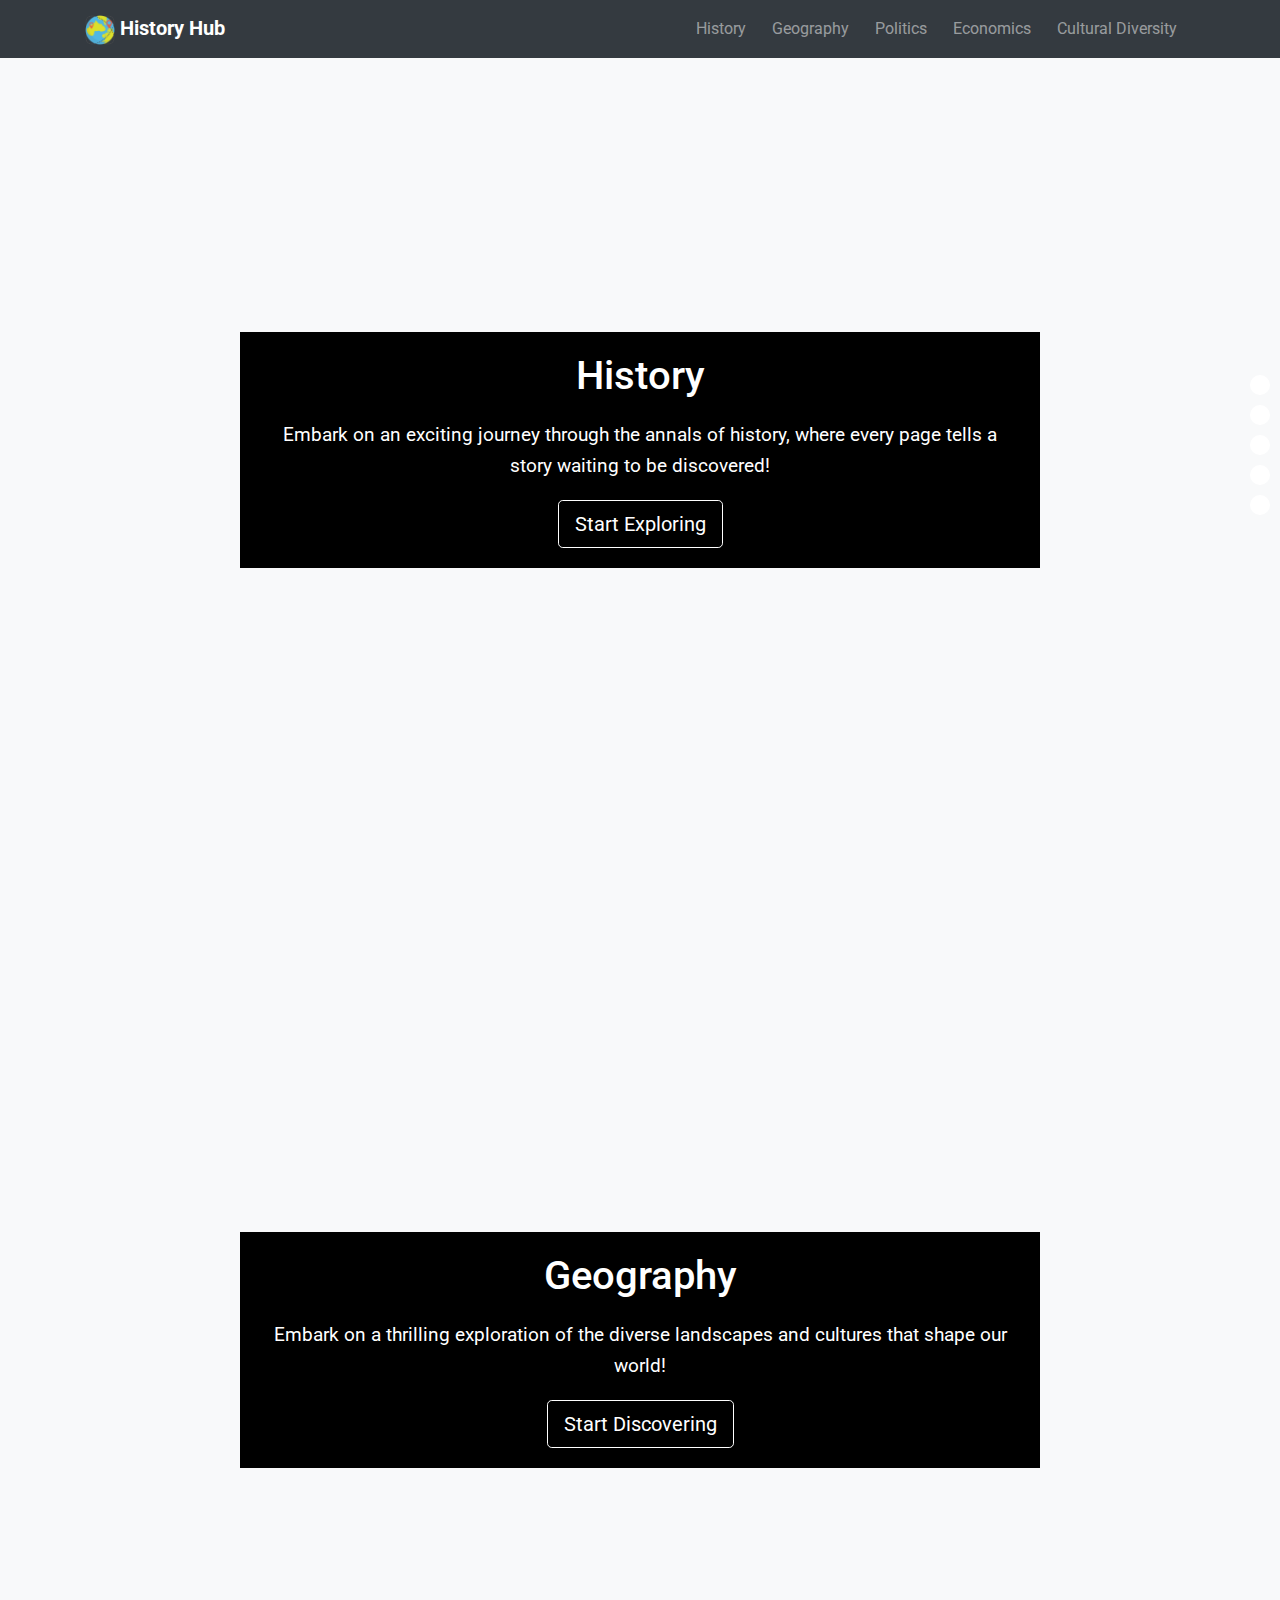
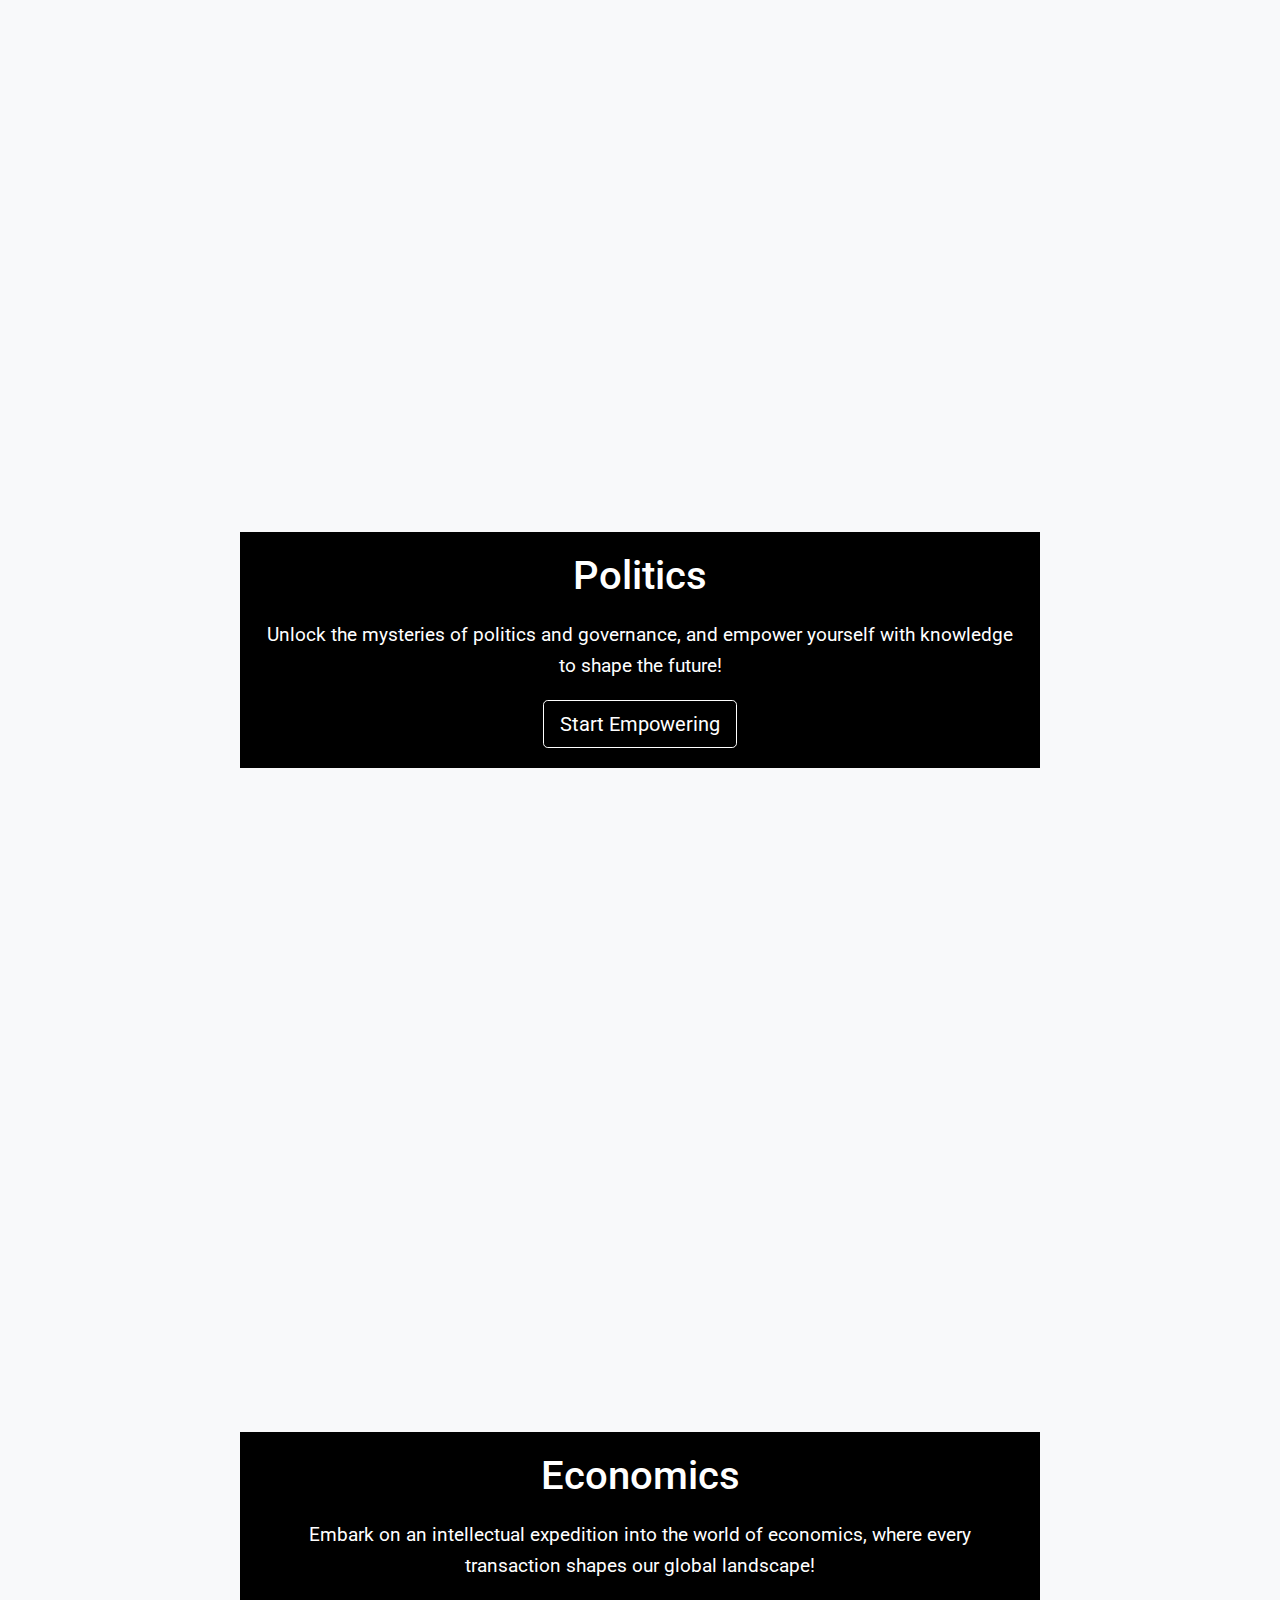
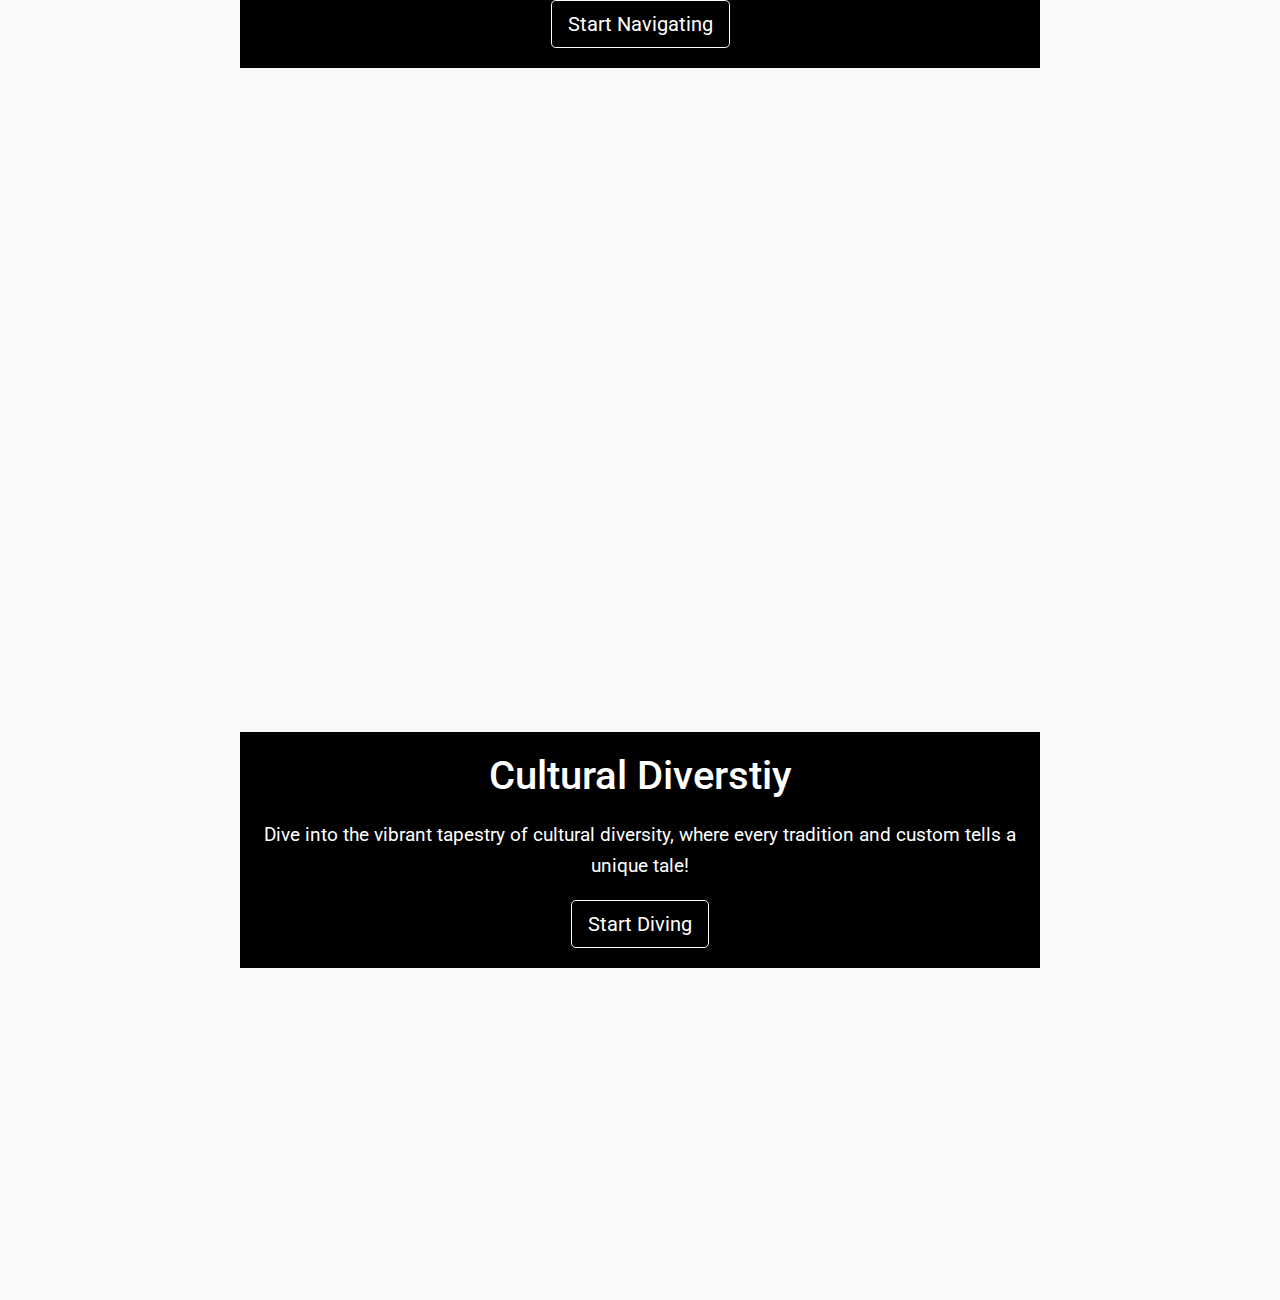
==== index.html @ ffae76f4 "Initial" ====
<!DOCTYPE html>
<html lang="en">
<head>
    <meta charset="UTF-8">
    <meta name="viewport" content="width=device-width, initial-scale=1.0">
	<link rel="icon" type="image/png" href="navigation.png"> <!-- Add logo to browser tab -->
    <title>History Hub</title>
    <link rel="stylesheet" href="https://stackpath.bootstrapcdn.com/bootstrap/4.5.2/css/bootstrap.min.css">
	<link href="https://fonts.googleapis.com/css2?family=Roboto:wght@400;500;700&display=swap" rel="stylesheet">
    <link rel="stylesheet" href="style.css">
</head>
<body>

<nav class="navbar navbar-expand-lg navbar-dark bg-dark">
    <div class="container">
        <a class="navbar-brand" href="#"><img src="navigation.png" alt="Logo" height="30"> History Hub</a>
        <button class="navbar-toggler" type="button" data-toggle="collapse" data-target="#navbarNav" aria-controls="navbarNav" aria-expanded="false" aria-label="Toggle navigation">
            <span class="navbar-toggler-icon"></span>
        </button>
        <div class="collapse navbar-collapse" id="navbarNav">
            <ul class="navbar-nav ml-auto">
                <li class="nav-item">
                    <a class="nav-link" href="#section1">History</a>
                </li>
                <li class="nav-item">
                    <a class="nav-link" href="#section2">Geography</a>
                </li>
                <li class="nav-item">
                    <a class="nav-link" href="#section3">Politics</a>
                </li>
                <li class="nav-item">
                    <a class="nav-link" href="#section4">Economics</a>
                </li>
                <li class="nav-item">
                    <a class="nav-link" href="#section5">Cultural Diversity</a>
                </li>
            </ul>
        </div>
    </div>
</nav>

<div id="progress-container">
    <div class="progress-circle" data-section="#section1"></div>
    <div class="progress-circle" data-section="#section2"></div>
    <div class="progress-circle" data-section="#section3"></div>
    <div class="progress-circle" data-section="#section4"></div>
    <div class="progress-circle" data-section="#section5"></div>
</div>

<!-- Sections -->
<div id="section1" class="section" style="background-image: url('https://images.unsplash.com/photo-1447069387593-a5de0862481e?q=80&w=2669&auto=format&fit=crop&ixlib=rb-4.0.3&ixid=M3wxMjA3fDB8MHxwaG90by1wYWdlfHx8fGVufDB8fHx8fA%3D%3D');">
    <div class="section-content">
        <h1>History</h1>
        <p>Embark on an exciting journey through the annals of history, where every page tells a story waiting to be discovered!</p>
        <button class="btn btn-outline-secondary btn-lg learn-button">Start Exploring</button>
    </div>
</div>

<div id="section2" class="section" style="background-image: url('https://images.unsplash.com/photo-1503503330041-4cd943d2b61f?q=80&w=1531&auto=format&fit=crop&ixlib=rb-4.0.3&ixid=M3wxMjA3fDB8MHxwaG90by1wYWdlfHx8fGVufDB8fHx8fA%3D%3D');">
    <div class="section-content">
        <h1>Geography</h1>
        <p>Embark on a thrilling exploration of the diverse landscapes and cultures that shape our world!</p>
        <button class="btn btn-outline-secondary btn-lg learn-button">Start Discovering</button>
    </div>
</div>

<div id="section3" class="section" style="background-image: url('https://images.unsplash.com/photo-1529107386315-e1a2ed48a620?q=80&w=1470&auto=format&fit=crop&ixlib=rb-4.0.3&ixid=M3wxMjA3fDB8MHxwaG90by1wYWdlfHx8fGVufDB8fHx8fA%3D%3D');">
    <div class="section-content">
        <h1>Politics</h1>
        <p>Unlock the mysteries of politics and governance, and empower yourself with knowledge to shape the future!</p>
        <button class="btn btn-outline-secondary btn-lg learn-button">Start Empowering</button>
    </div>
</div>

<div id="section4" class="section" style="background-image: url('https://images.unsplash.com/photo-1535320903710-d993d3d77d29?q=80&w=1470&auto=format&fit=crop&ixlib=rb-4.0.3&ixid=M3wxMjA3fDB8MHxwaG90by1wYWdlfHx8fGVufDB8fHx8fA%3D%3D');">
    <div class="section-content">
        <h1>Economics</h1>
        <p>Embark on an intellectual expedition into the world of economics, where every transaction shapes our global landscape!</p>
        <button class="btn btn-outline-secondary btn-lg learn-button">Start Navigating</button>
    </div>
</div>

<div id="section5" class="section" style="background-image: url('https://images.unsplash.com/photo-1543906965-f9520aa2ed8a?q=80&w=1470&auto=format&fit=crop&ixlib=rb-4.0.3&ixid=M3wxMjA3fDB8MHxwaG90by1wYWdlfHx8fGVufDB8fHx8fA%3D%3D');">
    <div class="section-content">
        <h1>Cultural Diverstiy</h1>
        <p>Dive into the vibrant tapestry of cultural diversity, where every tradition and custom tells a unique tale!</p>
        <button class="btn btn-outline-secondary btn-lg learn-button">Start Diving</button>
    </div>
</div>


<script src="https://code.jquery.com/jquery-3.5.1.slim.min.js"></script>
<script src="https://cdn.jsdelivr.net/npm/@popperjs/core@2.5.4/dist/umd/popper.min.js"></script>
<script src="https://stackpath.bootstrapcdn.com/bootstrap/4.5.2/js/bootstrap.min.js"></script>
<script src="script.js"></script>
</body>
</html>
---- style.css ----
/* Custom CSS for styling the menu bar with progress circles */

/* Navbar styles */
.navbar {
    background-color: #343a40; /* Dark background color */
    position: fixed; /* Fix the navbar at the top */
    width: 100%; /* Make the navbar full-width */
    z-index: 1000; /* Ensure the navbar is above other elements */
    font-family: 'Roboto', sans-serif; /* Use Roboto font */
}

.navbar-brand {
    font-weight: bold; /* Bold font weight */
    color: #fff; /* White text color */
}

.navbar-nav .nav-item {
    margin-right: 10px; /* Adjust spacing between menu items */
}

.navbar-nav .nav-link {
    color: #fff; /* White text color */
    transition: background-color 0.3s ease; /* Smooth background color transition */
    border-radius: 0; /* Remove border-radius */
    font-family: 'Roboto', sans-serif; /* Use Roboto font */
}

/* Progress circles */
#progress-container {
    position: fixed;
    top: 50%;
    right: 10px;
    transform: translateY(-50%);
    display: flex;
    flex-direction: column;
    z-index: 9999; /* Ensure progress circles are above other elements */
}

.progress-circle {
    width: 20px;
    height: 20px;
    background-color: #fff;
	border-color: black;
    border-radius: 50%;
    margin-bottom: 10px;
    cursor: pointer; /* Change cursor to pointer on hover */
    transition: background-color 0.3s ease; /* Smooth background color transition */
}

.progress-circle.active {
    background-color: #ffd700; /* Yellow color for active progress circle */
}

/* Sections */
.section {
    height: 100vh;
    display: flex;
    justify-content: center;
    align-items: center;
    font-size: 2rem;
    background-color: #f8f9fa;
   
}

/* Custom CSS for all sections */
.section {
    background-size: cover; /* Cover the entire section */
    background-position: center; /* Center the background image */
    height: 100vh; /* Set the height of the section */
    display: flex;
    justify-content: center;
    align-items: center;
    color: #fff; /* Text color */
    text-align: center;

}

.section-content {
    max-width: 800px; /* Max width for content */
    padding: 20px; /* Padding for content */
    background-color: rgba(0, 0, 0, 1); /* Semi-transparent background for content */
}

.section-content h1 {
    font-size: 2.5rem; /* Font size for heading */
    margin-bottom: 20px; /* Bottom margin for heading */
}

.section-content p {
    font-size: 1.2rem; /* Font size for paragraph */
    line-height: 1.6; /* Line height for paragraph */
}

/* Custom CSS for styling buttons */
.btn-outline-secondary.learn-button {
    color: #fff; /* White text color */
    border-color: #fff; /* White border color */
}

.btn-outline-secondary.learn-button:hover {
    background-color: #fff; /* White background color on hover */
    color: #343a40; /* Dark text color on hover */
}
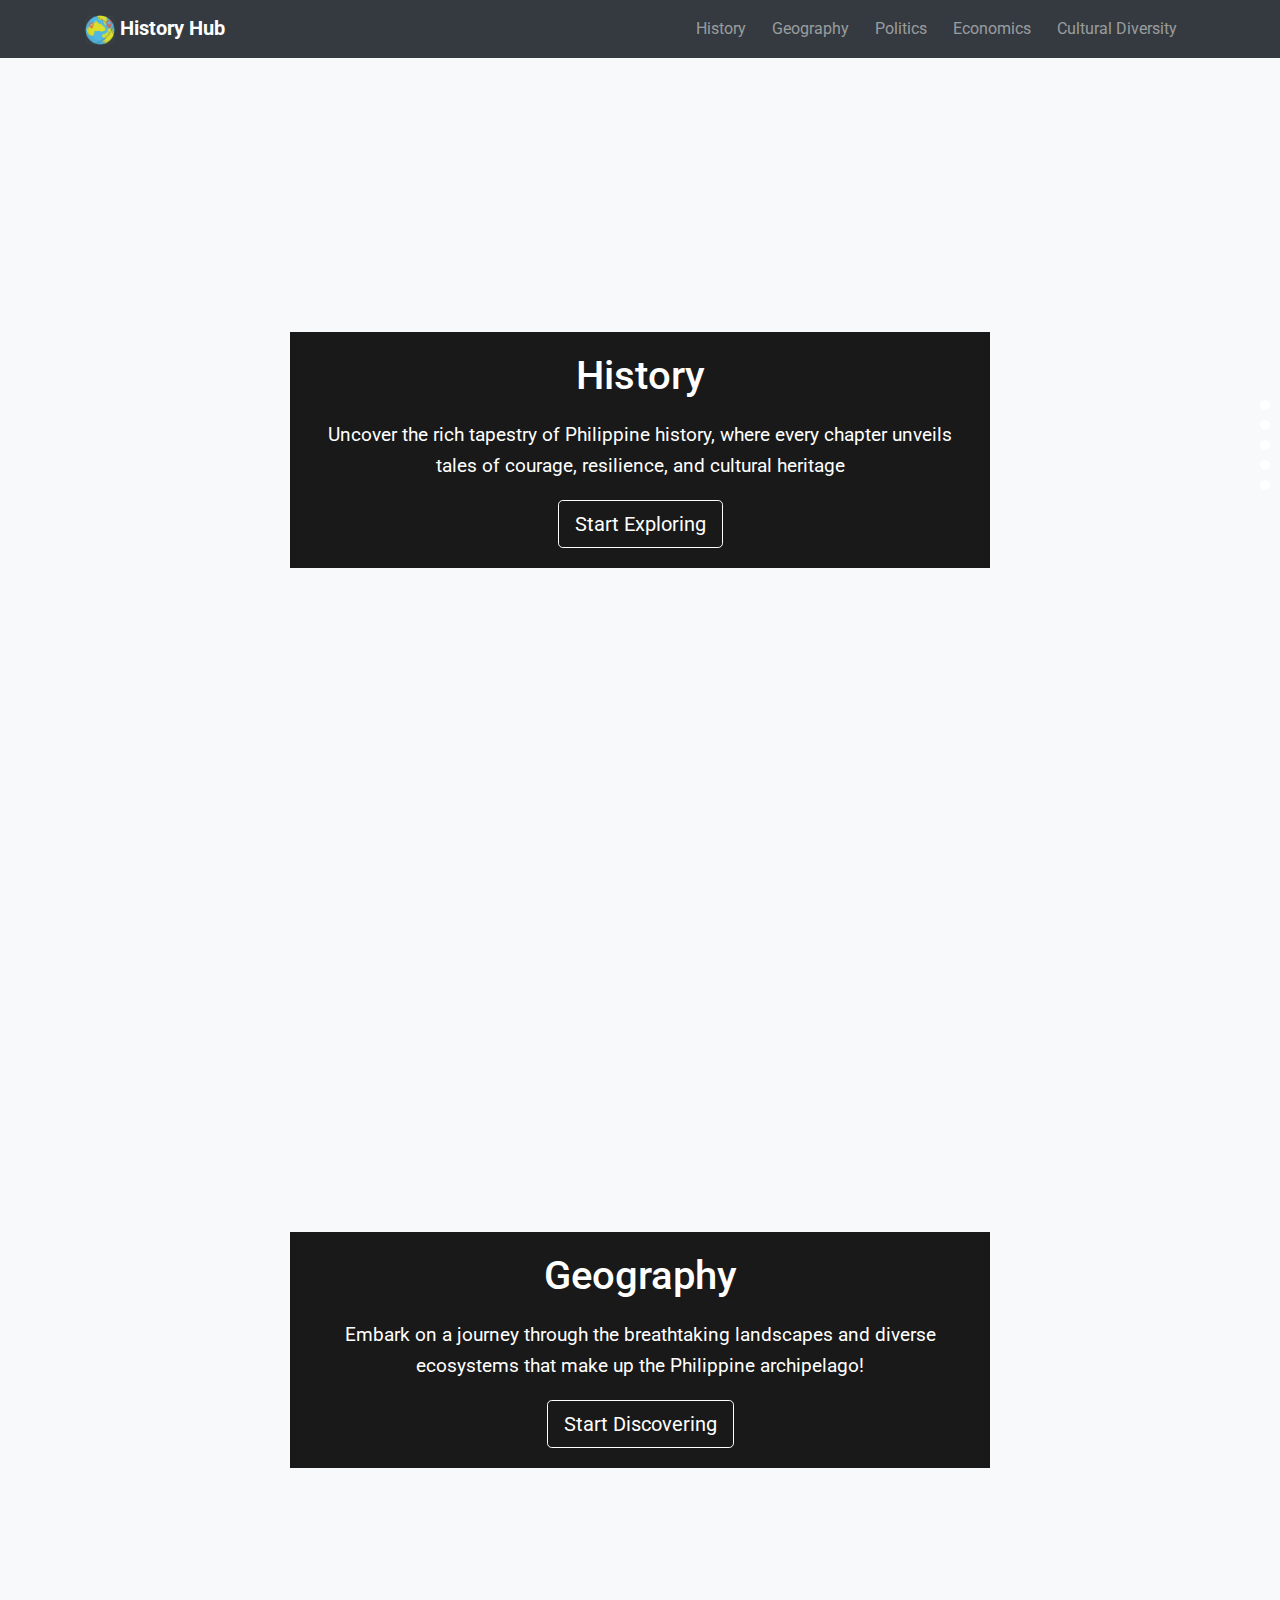
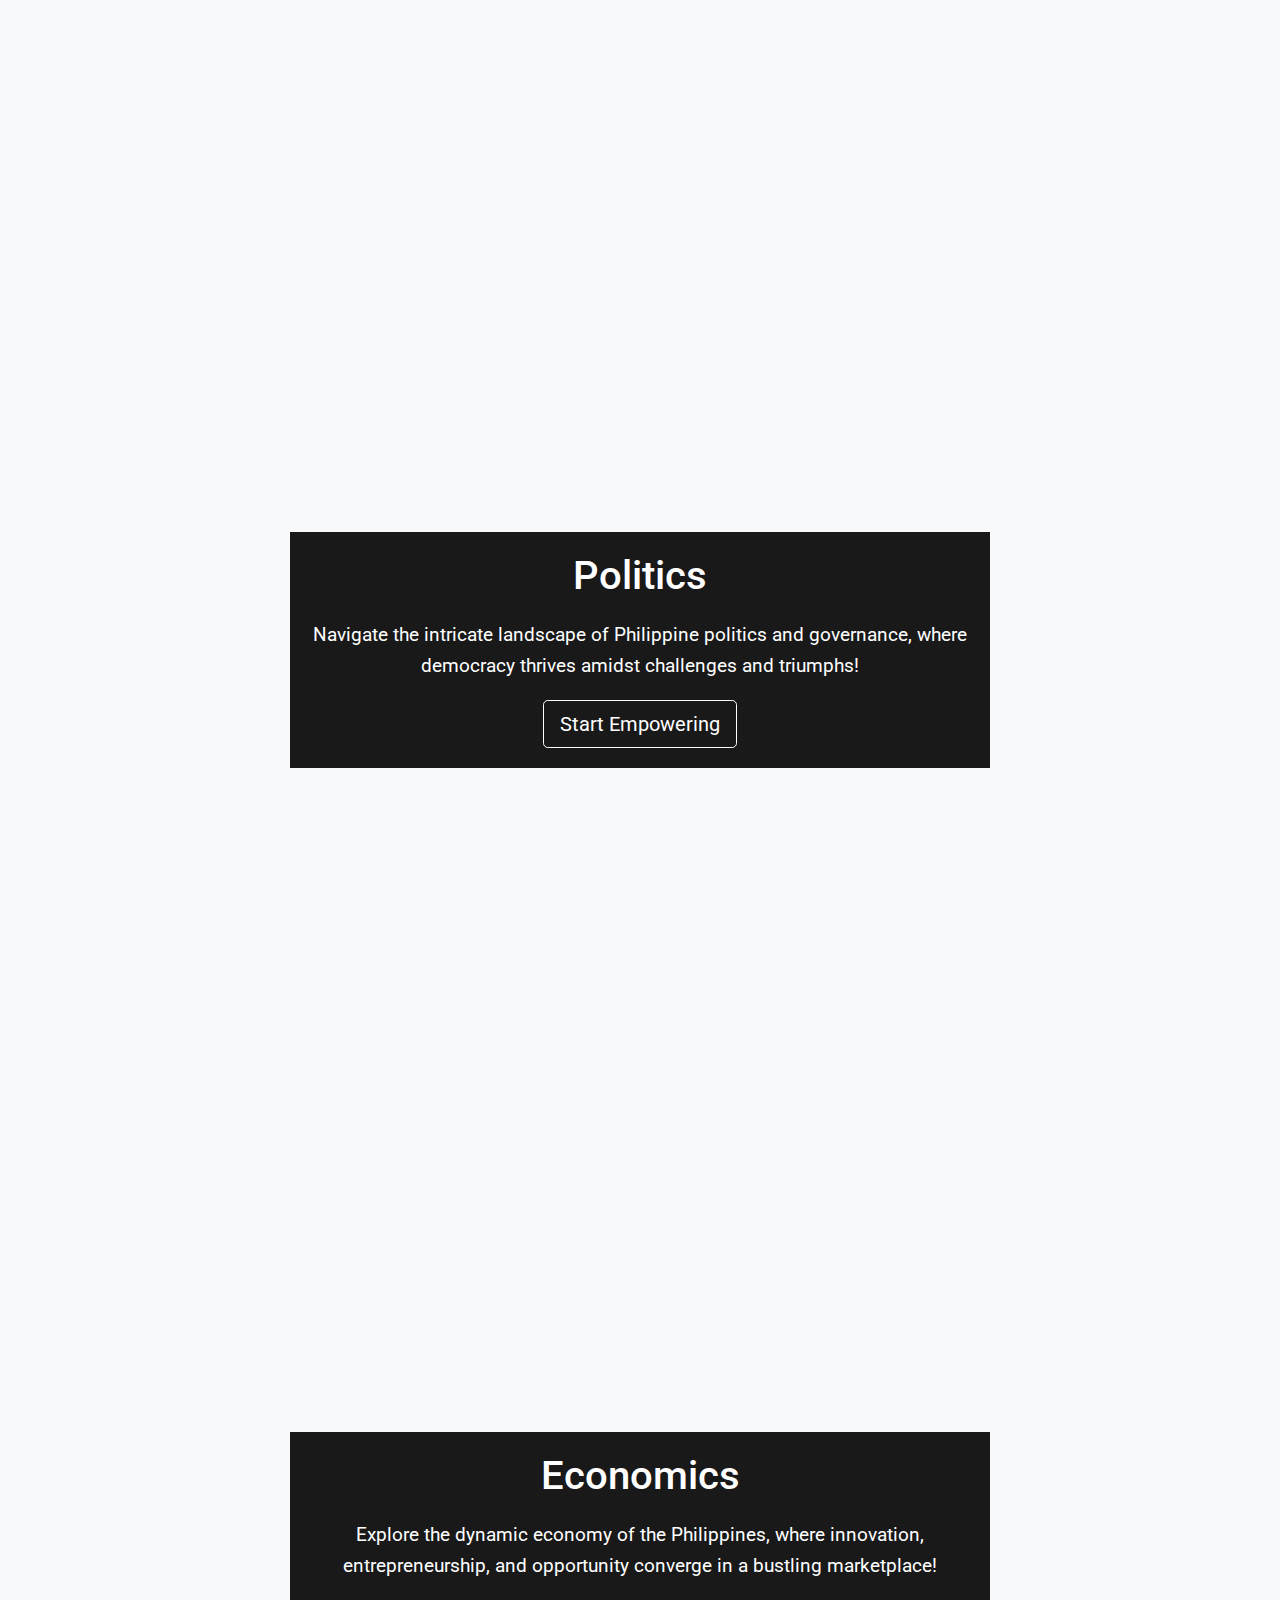
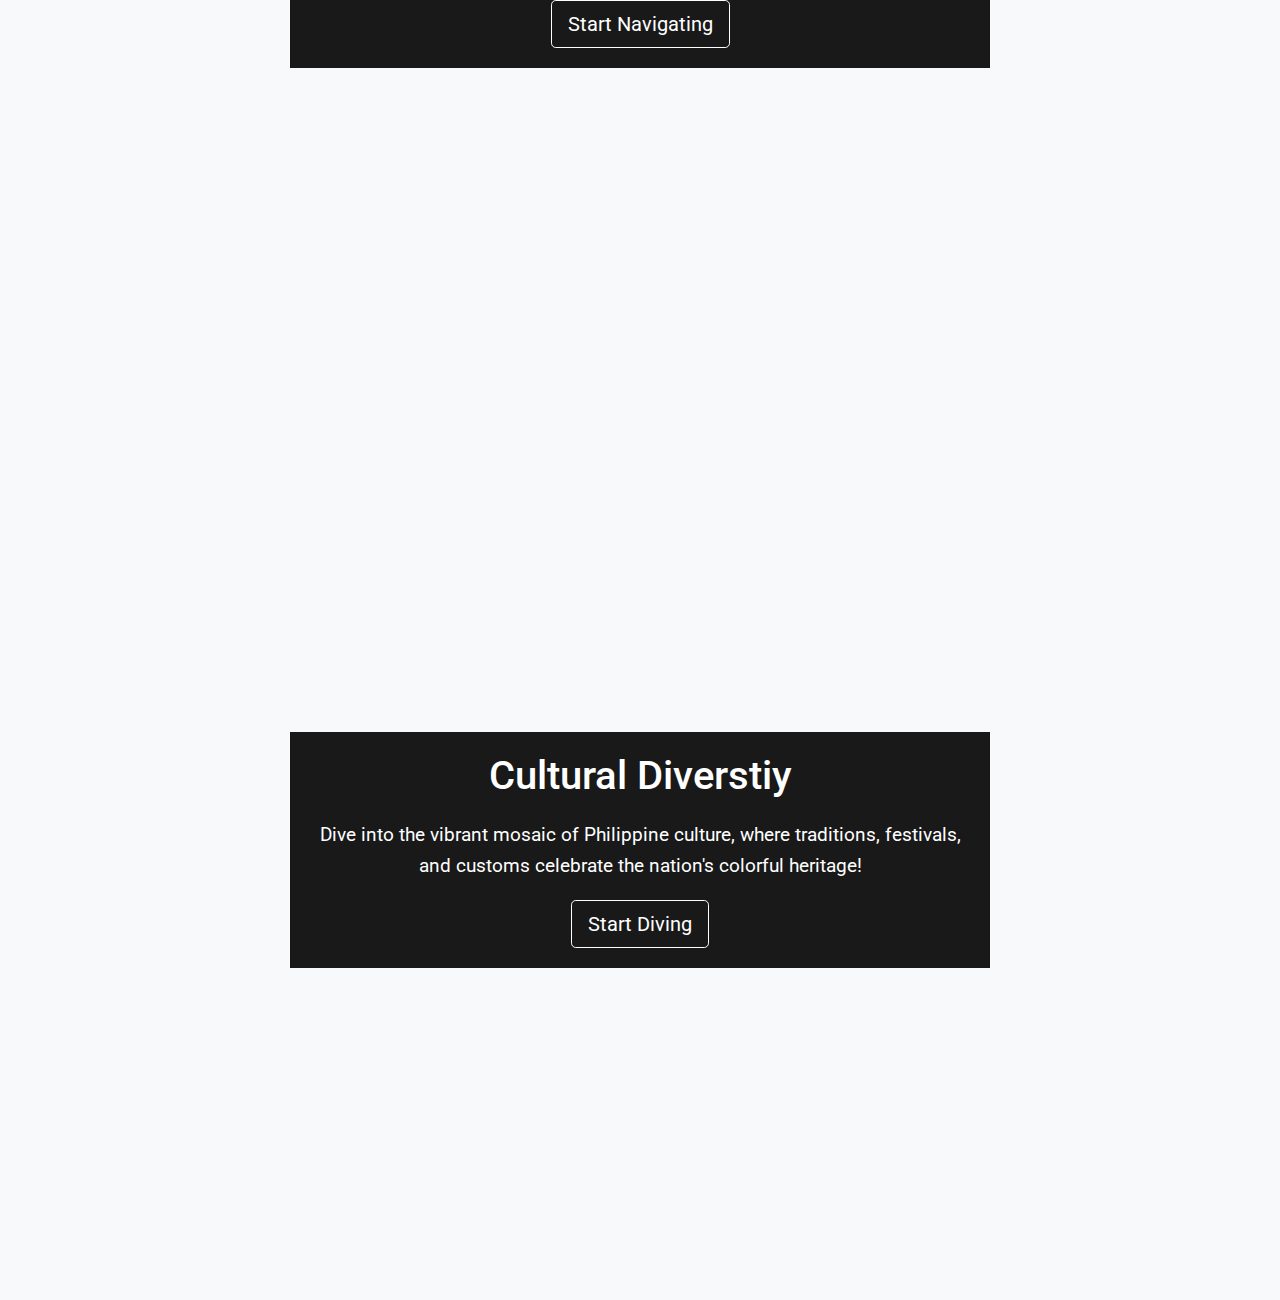
==== commit 05a26f89: "a" ====
--- a/index.html
+++ b/index.html
@@ -51,40 +51,40 @@
 <div id="section1" class="section" style="background-image: url('https://images.unsplash.com/photo-1447069387593-a5de0862481e?q=80&w=2669&auto=format&fit=crop&ixlib=rb-4.0.3&ixid=M3wxMjA3fDB8MHxwaG90by1wYWdlfHx8fGVufDB8fHx8fA%3D%3D');">
     <div class="section-content">
         <h1>History</h1>
-        <p>Embark on an exciting journey through the annals of history, where every page tells a story waiting to be discovered!</p>
-        <button class="btn btn-outline-secondary btn-lg learn-button">Start Exploring</button>
+        <p>Uncover the rich tapestry of Philippine history, where every chapter unveils tales of courage, resilience, and cultural heritage</p>
+        <a href="his.html"><button class="btn btn-outline-secondary btn-lg learn-button">Start Exploring</button></a>
     </div>
 </div>
 
 <div id="section2" class="section" style="background-image: url('https://images.unsplash.com/photo-1503503330041-4cd943d2b61f?q=80&w=1531&auto=format&fit=crop&ixlib=rb-4.0.3&ixid=M3wxMjA3fDB8MHxwaG90by1wYWdlfHx8fGVufDB8fHx8fA%3D%3D');">
     <div class="section-content">
         <h1>Geography</h1>
-        <p>Embark on a thrilling exploration of the diverse landscapes and cultures that shape our world!</p>
-        <button class="btn btn-outline-secondary btn-lg learn-button">Start Discovering</button>
+        <p>Embark on a journey through the breathtaking landscapes and diverse ecosystems that make up the Philippine archipelago!</p>
+        <a href="geo.html"><button class="btn btn-outline-secondary btn-lg learn-button">Start Discovering</button></a>
     </div>
 </div>
 
 <div id="section3" class="section" style="background-image: url('https://images.unsplash.com/photo-1529107386315-e1a2ed48a620?q=80&w=1470&auto=format&fit=crop&ixlib=rb-4.0.3&ixid=M3wxMjA3fDB8MHxwaG90by1wYWdlfHx8fGVufDB8fHx8fA%3D%3D');">
     <div class="section-content">
         <h1>Politics</h1>
-        <p>Unlock the mysteries of politics and governance, and empower yourself with knowledge to shape the future!</p>
-        <button class="btn btn-outline-secondary btn-lg learn-button">Start Empowering</button>
+        <p>Navigate the intricate landscape of Philippine politics and governance, where democracy thrives amidst challenges and triumphs!</p>
+        <a href="pol.html"><button class="btn btn-outline-secondary btn-lg learn-button">Start Empowering</button></a>
     </div>
 </div>
 
 <div id="section4" class="section" style="background-image: url('https://images.unsplash.com/photo-1535320903710-d993d3d77d29?q=80&w=1470&auto=format&fit=crop&ixlib=rb-4.0.3&ixid=M3wxMjA3fDB8MHxwaG90by1wYWdlfHx8fGVufDB8fHx8fA%3D%3D');">
     <div class="section-content">
         <h1>Economics</h1>
-        <p>Embark on an intellectual expedition into the world of economics, where every transaction shapes our global landscape!</p>
-        <button class="btn btn-outline-secondary btn-lg learn-button">Start Navigating</button>
+        <p>Explore the dynamic economy of the Philippines, where innovation, entrepreneurship, and opportunity converge in a bustling marketplace!</p>
+        <a href="eco.html"><button class="btn btn-outline-secondary btn-lg learn-button">Start Navigating</button></a>
     </div>
 </div>
 
 <div id="section5" class="section" style="background-image: url('https://images.unsplash.com/photo-1543906965-f9520aa2ed8a?q=80&w=1470&auto=format&fit=crop&ixlib=rb-4.0.3&ixid=M3wxMjA3fDB8MHxwaG90by1wYWdlfHx8fGVufDB8fHx8fA%3D%3D');">
     <div class="section-content">
         <h1>Cultural Diverstiy</h1>
-        <p>Dive into the vibrant tapestry of cultural diversity, where every tradition and custom tells a unique tale!</p>
-        <button class="btn btn-outline-secondary btn-lg learn-button">Start Diving</button>
+        <p>Dive into the vibrant mosaic of Philippine culture, where traditions, festivals, and customs celebrate the nation's colorful heritage!</p>
+        <a href="cul.html"><button class="btn btn-outline-secondary btn-lg learn-button">Start Diving</button></a>
     </div>
 </div>
 
--- a/style.css
+++ b/style.css
@@ -37,8 +37,8 @@
 }
 
 .progress-circle {
-    width: 20px;
-    height: 20px;
+    width: 10px;
+    height: 10px;
     background-color: #fff;
 	border-color: black;
     border-radius: 50%;
@@ -76,9 +76,9 @@
 }
 
 .section-content {
-    max-width: 800px; /* Max width for content */
+    max-width: 700px; /* Max width for content */
     padding: 20px; /* Padding for content */
-    background-color: rgba(0, 0, 0, 1); /* Semi-transparent background for content */
+    background-color: rgba(0, 0, 0, 0.9); /* Semi-transparent background for content */
 }
 
 .section-content h1 {
